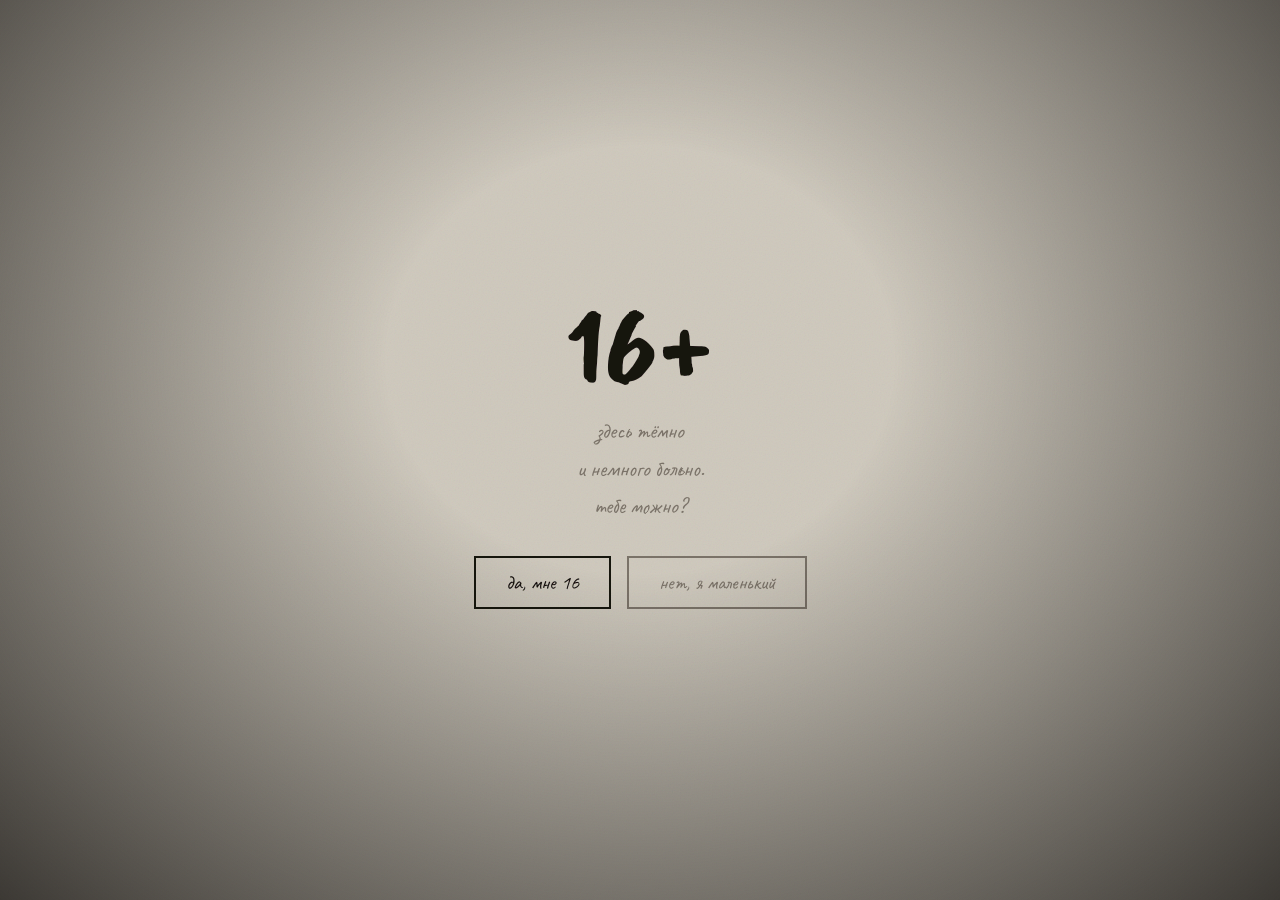
==== index.html @ 6aa13c8c "Redesign lyrics/karaoke: Apple Music layout, side panel, cycling button - Lyrics panel now sits BESI" ====
<!DOCTYPE html>
<html lang="ru">
<head>
<meta charset="UTF-8">
<meta name="viewport" content="width=device-width, initial-scale=1.0">
<title>Cupsize — заставь меня плакать</title>
<link rel="preconnect" href="https://fonts.googleapis.com">
<link href="https://fonts.googleapis.com/css2?family=Caveat:wght@400;500;700&family=Caveat+Brush&display=swap" rel="stylesheet">
<link rel="stylesheet" href="style.css?v=11">
<script src="https://cdnjs.cloudflare.com/ajax/libs/howler/2.2.4/howler.min.js"></script>
</head>
<body>

<!-- SVG pencil filter -->
<svg style="position:absolute;width:0;height:0;overflow:hidden">
  <defs>
    <filter id="pencil" x="-5%" y="-5%" width="110%" height="110%">
      <feTurbulence type="fractalNoise" baseFrequency="0.035 0.025" numOctaves="2" seed="3" result="n">
        <animate attributeName="seed"
          values="3;7;2;9;4;8;1;6;5;3"
          dur="1.2s" repeatCount="indefinite" calcMode="discrete"/>
        <animate attributeName="baseFrequency"
          values="0.035 0.025;0.038 0.028;0.032 0.022;0.037 0.026;0.034 0.024;0.036 0.027;0.033 0.023;0.039 0.025;0.035 0.025"
          dur="0.8s" repeatCount="indefinite" calcMode="discrete"/>
      </feTurbulence>
      <feDisplacementMap in="SourceGraphic" in2="n" scale="2" xChannelSelector="R" yChannelSelector="G">
        <animate attributeName="scale"
          values="2;3;1.5;2.8;1.8;3.2;2;1.6;2.5;2"
          dur="0.9s" repeatCount="indefinite" calcMode="discrete"/>
      </feDisplacementMap>
    </filter>
  </defs>
</svg>

<!-- ═══════════════════════════════
     СТРАНИЦА 0 — age gate
═══════════════════════════════ -->
<section id="pg0" class="page active">
  <div class="age-box">
    <div class="age-num" style="filter:url(#pencil)">16+</div>
    <p class="age-text">здесь тёмно<br>и немного больно.<br>тебе можно?</p>
    <div class="age-btns">
      <button class="age-btn" id="btnYes">да, мне 16</button>
      <button class="age-btn age-btn--no" id="btnNo">нет, я маленький</button>
    </div>
  </div>
</section>

<!-- ═══════════════════════════════
     СТРАНИЦА 1 — мальчик
═══════════════════════════════ -->
<section id="pg1" class="page">

  <div class="boy-wrap" id="boyWrap">
    <img src="images/cover.png" class="boy-img" id="boyImg" alt="">

    <!-- Слёзы поверх изображения -->
    <div class="tear-layer">
      <div class="tear-drop td-l">
        <div class="drop d1"></div>
        <div class="drop d2"></div>
      </div>
      <div class="tear-drop td-r">
        <div class="drop d1"></div>
        <div class="drop d2"></div>
      </div>
    </div>

    <!-- Зрачки — canvas overlay -->
    <canvas class="eye-canvas" id="eyeCanvas"></canvas>
  </div>

  <div class="title-line">
    <span class="hero-title" id="heroTitle">Cupsize</span>
    <span class="hero-dash">—</span>
    <span class="hero-sub">заставь меня плакать</span>
  </div>

  <p class="click-hint">нажми на мальчика ↑</p>

  <p class="cry-count" id="cryCount"></p>
</section>

<!-- ═══════════════════════════════
     СТРАНИЦА 2 — треклист
═══════════════════════════════ -->
<section id="pg2" class="page">

  <button class="back-btn" id="backBtn">← назад</button>

  <!-- Треклист с кликабельными зонами -->
  <div class="tl-wrap" id="tlWrap">
    <img src="images/tracklist.png" class="tl-img" id="tlImg" alt="Треклист">
    <!-- Зоны генерируются JS -->
  </div>

  <!-- Яндекс Музыка -->
  <div class="ya-section">
    <a class="ya-link-btn" id="yaPlayer"
       href="https://music.yandex.ru/album/42285953"
       target="_blank" rel="noopener">
      <span class="ya-link-icon">♫</span>
      <span>Открыть в Яндекс.Музыке</span>
    </a>
  </div>

</section>

<!-- ═══════════════════════════════
     ПЛЕЕР-ОВЕРЛЕЙ
═══════════════════════════════ -->
<div id="playerOverlay" class="player-overlay">
  <div class="player-inner">
    <!-- Навигация -->
    <div class="p-top-bar">
      <button class="p-nav-btn" id="pPrev" title="предыдущий">←</button>
      <div class="p-center-btns">
        <button class="p-play-btn" id="pPlay" title="пауза / воспроизведение">▶</button>
        <button class="p-loop-btn" id="pLoop" title="повтор трека">↺</button>
        <button class="p-close" id="pClose">✕</button>
      </div>
      <button class="p-nav-btn" id="pNext" title="следующий">→</button>
    </div>
    <!-- Громкость -->
    <div class="p-vol-row">
      <span class="p-vol-icon">♪</span>
      <input type="range" class="p-vol-slider" id="pVolSlider" min="0" max="1" step="0.01" value="0.85">
    </div>
    <!-- Переключатель вида -->
    <div class="p-view-toggle visible" id="pViewToggle">
      <button class="p-view-btn active" id="btnAnim">≈ аним</button>
      <button class="p-view-btn" id="btnVideo">▶ клип</button>
      <button class="p-view-btn" id="btnLyrics">✎ текст</button>
    </div>
    <!-- Строка: анимация + текст рядом -->
    <div class="p-stage-row" id="pStageRow">
      <div class="p-stage" id="pStage">
        <canvas id="animCanvas"></canvas>
        <div class="yt-wrap" id="ytWrap"></div>
      </div>
      <div class="lyrics-panel" id="lyricsPanel"></div>
    </div>
    <!-- Прогресс -->
    <div class="p-progress-row">
      <span class="p-time" id="pTimeCur">0:00</span>
      <div class="p-progress" id="pProgress">
        <div class="p-fill" id="pFill"></div>
      </div>
      <span class="p-time" id="pTimeTot">0:00</span>
    </div>
    <!-- Информация -->
    <div class="p-info">
      <span class="p-num" id="pNum">#01</span>
      <span class="p-counter" id="pCounter">1 / 26</span>
      <span class="p-title" id="pTitle">трек</span>
    </div>
    <!-- Настроение + ссылка на YouTube -->
    <div class="p-meta-row">
      <span class="p-mood" id="pMood"></span>
      <a class="p-yt-link" id="pYtLink" href="#" target="_blank" rel="noopener" style="display:none">смотреть на YouTube ↗</a>
    </div>
  </div>
</div>

<!-- ═══════════════════════════════
     ГЛОБАЛЬНЫЕ ОВЕРЛЕИ
═══════════════════════════════ -->

<!-- Девочка с шариком -->
<div class="balloon-wrap" id="balloonWrap">
  <img src="images/balloon.png" class="balloon-img" id="balloonImg" alt="">
</div>

<!-- Konami: розовый режим -->
<div id="pinkVeil" class="pink-veil"></div>
<div id="konamiMsg" class="konami-msg">
  «никто не знает, где ты окажешься.<br>
  и это, может быть, единственное,<br>
  что делает путь по-настоящему твоим.»
</div>

<!-- Пасхалка: тройной клик = вечеринка -->
<div id="partyPop" class="party-pop">
  <img src="images/party.png" alt="">
</div>

<!-- Глитч при конце трека 25 -->
<style>
@keyframes glitch-shift {
  0%,100%  { clip-path: inset(40% 0 61% 0); transform: translate(-4px,0); }
  25%      { clip-path: inset(2% 0 80% 0);  transform: translate(4px,0); }
  50%      { clip-path: inset(70% 0 5% 0);  transform: translate(-3px,0); }
  75%      { clip-path: inset(20% 0 55% 0); transform: translate(3px,0); }
}
body.glitch::before, body.glitch::after {
  content: ''; position: fixed; inset: 0; z-index: 500; pointer-events: none;
  background: var(--red);
  animation: glitch-shift 0.18s steps(1) infinite;
}
body.glitch::after { background: #4af; animation-delay: -0.07s; mix-blend-mode: screen; }
</style>

<script src="lyrics.js?v=2"></script>
<script src="karaoke.js?v=1"></script>
<script src="main.js?v=11"></script>
</body>
</html>
---- style.css ----
/* ═══════════════════════════════
   BASE
═══════════════════════════════ */
*, *::before, *::after { box-sizing: border-box; margin: 0; padding: 0; }

:root {
  --bg:   #cec8bc;
  --bg2:  #bdb5a6;
  --ink:  #16120e;
  --dim:  #7a7268;
  --red:  #b8220e;
  --pink: #e8a8b8;
  --font: 'Caveat', cursive;
  --font2:'Caveat Brush', cursive;
}

html, body { height: 100%; overflow: hidden; }

body {
  background: var(--bg);
  color: var(--ink);
  font-family: var(--font);
  overflow: hidden;
  /* Зернистость бумаги */
  background-image:
    url("data:image/svg+xml,%3Csvg xmlns='http://www.w3.org/2000/svg' width='200' height='200'%3E%3Cfilter id='g'%3E%3CfeTurbulence type='fractalNoise' baseFrequency='0.72' numOctaves='4' stitchTiles='stitch'/%3E%3C/filter%3E%3Crect width='200' height='200' filter='url(%23g)' opacity='0.09'/%3E%3C/svg%3E");
}

/* Тёмная виньетка по краям — атмосфера TWoM */
body::before {
  content: '';
  position: fixed; inset: 0;
  background: radial-gradient(ellipse at 50% 40%,
    transparent 28%,
    rgba(6,4,2,0.38) 65%,
    rgba(4,2,0,0.72) 100%);
  pointer-events: none;
  z-index: 9998;
}

/* Эффект держащей карандаш руки */
@keyframes shake {
  from { transform: translate(-1px,  1px); }
  to   { transform: translate( 1px, -1px); }
}

@keyframes pencil-jitter {
  0%        { transform: translate(0,      0)       rotate(0deg);    }
  14%       { transform: translate(0.5px, -0.4px)   rotate(0.2deg);  }
  28%       { transform: translate(-0.4px, 0.5px)   rotate(-0.15deg);}
  42%       { transform: translate(0.3px,  0.4px)   rotate(0.1deg);  }
  57%       { transform: translate(-0.5px,-0.3px)   rotate(-0.2deg); }
  71%       { transform: translate(0.4px, -0.5px)   rotate(0.15deg); }
  85%       { transform: translate(-0.3px, 0.3px)   rotate(-0.1deg); }
  100%      { transform: translate(0,      0)       rotate(0deg);    }
}

/* Бумажные линии убраны */

/* ═══════════════════════════════
   PAGES — fixed fullscreen panels
═══════════════════════════════ */
.page {
  position: fixed;
  inset: 0;
  overflow-y: auto;
  display: flex;
  flex-direction: column;
  align-items: center;
  justify-content: flex-start;
  padding: 60px 20px 60px;
  gap: 22px;
  opacity: 0;
  pointer-events: none;
  transition: opacity 0.85s ease;
  z-index: 2;
}
.page.active { opacity: 1; pointer-events: all; }

/* Age gate и landing — центрируем вертикально */
#pg0, #pg1 { justify-content: center; }

/* ═══════════════════════════════
   PAGE 1 — мальчик
═══════════════════════════════ */

.boy-wrap {
  position: relative;
  width: min(360px, 78vw);
  cursor: pointer;
  transition: transform 0.3s ease;
  filter: url(#pencil);
  animation: shake 0.15s infinite alternate;
}
.boy-wrap:hover { transform: scale(1.015) rotate(-0.5deg); }
.boy-wrap:active { transform: scale(0.97); }

.boy-img {
  width: 100%;
  display: block;
  transition: transform 0.12s ease;
}

/* Слёзы */
.tear-layer {
  position: absolute;
  bottom: 24%;
  left: 0; right: 0;
  display: flex;
  justify-content: space-around;
  padding: 0 30%;
  pointer-events: none;
}
.tear-layer.small { bottom: 19%; padding: 0 34%; }

.tear-drop {
  display: flex;
  flex-direction: column;
  align-items: center;
  gap: 3px;
}

.td-r .drop { animation-delay: 0.8s; }
.td-r .d2   { animation-delay: 1.3s; }

.drop {
  width: 10px; height: 16px;
  border: 2px solid var(--ink);
  border-radius: 50% 50% 60% 60%;
  background: rgba(100,160,230,0.08);
  animation: drip 2.6s ease-in infinite;
  filter: url(#pencil);
}
.drop.d2 { width: 8px; height: 13px; animation-delay: 1.1s; animation-duration: 3.1s; }

@keyframes drip {
  0%       { transform: translateY(0); opacity: 0; }
  8%       { opacity: 1; }
  65%      { transform: translateY(20px); opacity: 0.8; }
  66%, 99% { opacity: 0; transform: translateY(20px); }
  100%     { transform: translateY(0); opacity: 0; }
}

/* Зрачки убраны */
.eye-canvas { display: none; }

/* Заголовок */
.title-line {
  display: flex;
  align-items: baseline;
  gap: 10px;
  font-size: clamp(24px, 5vw, 42px);
  filter: url(#pencil);
}
.hero-title  { font-family: var(--font2); font-size: 1.1em; }
.hero-dash   { color: var(--dim); }
.hero-sub    { color: var(--dim); font-size: 0.82em; }

.click-hint {
  font-size: 14px;
  color: var(--dim);
  animation: pulse 2.8s ease-in-out infinite;
  filter: url(#pencil);
}

@keyframes pulse {
  0%, 100% { opacity: 0.3; transform: translateY(0); }
  50%       { opacity: 0.9; transform: translateY(-3px); }
}

.cry-count {
  position: fixed;
  bottom: 18px; right: 20px;
  font-size: 12px; color: var(--dim);
  opacity: 0.4; pointer-events: none;
  font-family: var(--font);
  z-index: 10;
}

/* ═══════════════════════════════
   PAGE 0 — age gate
═══════════════════════════════ */
.age-box { text-align: center; }
.age-num {
  font-family: var(--font2);
  font-size: clamp(64px, 20vw, 110px);
  color: var(--ink); line-height: 1;
}
.age-text {
  font-size: clamp(16px, 3vw, 22px);
  color: var(--dim); line-height: 1.7;
  margin: 12px 0 30px;
  filter: url(#pencil);
}
.age-btns { display: flex; gap: 16px; justify-content: center; flex-wrap: wrap; }
.age-btn {
  font-family: var(--font); font-size: clamp(16px, 3vw, 20px);
  padding: 12px 30px;
  background: none;
  border: 2px solid var(--ink);
  color: var(--ink);
  cursor: pointer;
  transition: background 0.2s, color 0.2s;
  filter: url(#pencil);
}
.age-btn:hover { background: var(--ink); color: var(--bg); }
.age-btn--no { color: var(--dim); border-color: var(--dim); }
.age-btn--no:hover { background: var(--dim); color: var(--bg); }

/* ═══════════════════════════════
   PAGE 2 — треклист
═══════════════════════════════ */
#pg2 {
  padding-top: 52px;
  padding-bottom: 24px;
  gap: 10px;
}

.back-btn {
  position: fixed; top: 16px; left: 16px;
  background: none; border: none;
  font-family: var(--font); font-size: 17px;
  color: var(--ink); cursor: pointer; opacity: 0.5;
  z-index: 90; transition: opacity 0.2s;
  filter: url(#pencil);
}
.back-btn:hover { opacity: 1; }

/* Треклист — враппер */
.tl-wrap {
  position: relative;
  display: inline-block;
  max-width: min(820px, 96vw);
  animation: shake 0.15s infinite alternate;
}
.tl-img {
  display: block;
  max-height: calc(100vh - 140px);
  width: auto;
  max-width: 100%;
  filter: contrast(1.06) url(#pencil);
}

/* Зоны треклиста */
.track-zone {
  position: absolute;
  cursor: pointer;
  border: 1.5px solid transparent;
  transition: background 0.18s, border-color 0.18s;
}
.track-zone:hover {
  background: rgba(190, 165, 120, 0.3);
  border-color: rgba(110, 82, 42, 0.38);
  filter: url(#pencil);
}
.track-zone.playing {
  background: rgba(168, 132, 78, 0.38);
  border-color: rgba(108, 80, 30, 0.52);
  animation: zone-beat 1.4s ease-in-out infinite, shake 0.15s infinite alternate;
}
@keyframes zone-beat {
  0%,100% { background: rgba(168,132,78,0.38); }
  50%      { background: rgba(195,152,88,0.50); }
}
.zone-label {
  position: absolute;
  bottom: 4px; left: 4px;
  font-family: var(--font);
  font-size: 11px;
  color: var(--ink);
  opacity: 0.5;
  pointer-events: none;
  line-height: 1;
}

/* Блок перехода к Яндекс.Музыке */
.ya-section {
  width: min(820px, 96vw);
  display: flex;
  align-items: stretch;
}
.ya-link-btn {
  flex: 1;
  display: flex;
  align-items: center;
  justify-content: center;
  gap: 12px;
  padding: 14px 24px;
  border: 2px solid var(--ink);
  text-decoration: none;
  color: var(--ink);
  font-family: var(--font2);
  font-size: clamp(16px, 2.8vw, 24px);
  background: var(--bg);
  filter: url(#pencil);
  transition: background 0.22s ease, color 0.22s ease;
  cursor: pointer;
}
.ya-link-btn:hover {
  background: var(--ink);
  color: var(--bg);
}
.ya-link-icon { font-size: 1.3em; }

/* ═══════════════════════════════
   ПЛЕЕР ОВЕРЛЕЙ
═══════════════════════════════ */
.player-overlay {
  position: fixed; inset: 0;
  background: rgba(250,248,244,0.96);
  z-index: 100;
  display: none;
  align-items: center;
  justify-content: center;
  backdrop-filter: blur(3px);
}
.player-overlay.open {
  display: flex;
  animation: overlay-in 0.3s ease;
}
@keyframes overlay-in {
  from { opacity: 0; }
  to   { opacity: 1; }
}

.player-inner {
  width: min(500px, 94vw);
  position: relative;
  display: flex; flex-direction: column; gap: 12px;
  padding: 8px;
}

/* Карандашный шейк — эффект держащей руки */
.title-line,
.age-num,
.age-text,
.age-btn,
.back-btn,
.ya-label,
.ya-link-btn,
.p-nav-btn,
.p-close,
.konami-msg,
.popup-msg,
.party-pop img {
  animation: shake 0.15s infinite alternate;
}
.click-hint { animation: pulse 2.8s ease-in-out infinite, shake 0.15s infinite alternate; }

/* Угловые метки */
.player-inner::before, .player-inner::after {
  content: '';
  position: absolute;
  width: 18px; height: 18px;
  border-color: var(--red);
  border-style: solid;
  pointer-events: none;
  filter: url(#pencil);
}
.player-inner::before { top: -2px; left: -2px; border-width: 2px 0 0 2px; }
.player-inner::after  { bottom: -2px; right: -2px; border-width: 0 2px 2px 0; }

/* Верхняя панель */
.p-top-bar {
  display: flex;
  justify-content: space-between;
  align-items: center;
  margin-bottom: 2px;
}
.p-center-btns {
  display: flex;
  align-items: center;
  gap: 10px;
}
.p-nav-btn {
  background: none; border: none;
  font-family: var(--font); font-size: 24px;
  color: var(--ink); cursor: pointer;
  opacity: 0.4; transition: opacity 0.2s;
  padding: 4px 8px;
  filter: url(#pencil);
  line-height: 1;
}
.p-nav-btn:hover { opacity: 1; }

.p-play-btn {
  background: none; border: 2px solid var(--ink);
  border-radius: 50%;
  width: 36px; height: 36px;
  font-size: 15px;
  color: var(--ink); cursor: pointer;
  display: flex; align-items: center; justify-content: center;
  transition: background 0.2s, color 0.2s;
  filter: url(#pencil);
  line-height: 1;
  padding: 0;
}
.p-play-btn:hover { background: var(--ink); color: var(--bg); }

/* Кнопка повтора */
.p-loop-btn {
  background: none; border: none;
  font-size: 20px;
  color: var(--dim); cursor: pointer;
  opacity: 0.35; transition: opacity 0.2s, color 0.2s;
  padding: 2px 4px;
  filter: url(#pencil);
  line-height: 1;
}
.p-loop-btn.on  { opacity: 0.9; color: var(--ink); }
.p-loop-btn:hover { opacity: 0.7; }

/* Строка громкости */
.p-vol-row {
  display: flex;
  align-items: center;
  gap: 8px;
  margin-top: -2px;
}
.p-vol-icon {
  font-size: 14px; color: var(--dim); opacity: 0.6; flex-shrink: 0;
}
.p-vol-slider {
  flex: 1;
  -webkit-appearance: none;
  height: 3px;
  background: rgba(26,22,18,0.15);
  border-radius: 2px;
  outline: none;
  cursor: pointer;
}
.p-vol-slider::-webkit-slider-thumb {
  -webkit-appearance: none;
  width: 12px; height: 12px;
  border-radius: 50%;
  background: var(--ink);
  cursor: pointer;
}
.p-vol-slider::-moz-range-thumb {
  width: 12px; height: 12px;
  border-radius: 50%;
  background: var(--ink);
  border: none;
  cursor: pointer;
}

/* Переключатель анимация / клип */
.p-view-toggle {
  display: none;
  border: 1.5px solid rgba(26,22,18,0.25);
  border-radius: 3px;
  overflow: hidden;
  filter: url(#pencil);
}
.p-view-toggle.visible { display: flex; }
.p-view-btn {
  flex: 1;
  background: none;
  border: none;
  padding: 5px 0;
  font-family: var(--font);
  font-size: 14px;
  color: var(--dim);
  cursor: pointer;
  transition: background 0.15s, color 0.15s;
  letter-spacing: 0.02em;
}
.p-view-btn.active {
  background: var(--ink);
  color: var(--bg);
}
.p-view-btn:not(.active):hover {
  background: rgba(26,22,18,0.07);
  color: var(--ink);
}

.p-close {
  background: var(--bg); border: 2px solid var(--ink);
  width: 32px; height: 32px; border-radius: 50%;
  font-family: var(--font); font-size: 16px;
  cursor: pointer; display: flex; align-items: center; justify-content: center;
  transition: all 0.2s; filter: url(#pencil);
}
.p-close:hover { background: var(--ink); color: var(--bg); }

/* Прогресс */
.p-progress-row {
  display: flex; align-items: center; gap: 10px;
}
.p-time {
  font-size: 12px; color: var(--dim); font-family: var(--font);
  white-space: nowrap; min-width: 34px;
}
.p-progress {
  flex: 1; height: 3px;
  background: rgba(26,22,18,0.12);
  cursor: pointer; position: relative;
}
.p-fill {
  height: 100%; background: var(--red);
  width: 0%;
  transition: width 0.2s linear;
  pointer-events: none;
}

/* ── Строка: анимация + текст рядом ─────────────────────────────────────── */
.p-stage-row {
  display: flex;
  gap: 10px;
  align-items: flex-start;
  transition: gap 0.3s;
}

/* Анимация */
.p-stage {
  flex-shrink: 0;
  width: 100%;
  aspect-ratio: 1;
  background: var(--bg2);
  border: 2px solid var(--ink);
  position: relative; overflow: hidden;
  filter: url(#pencil);
  transition: width 0.3s ease;
}
/* Когда текст открыт — уменьшаем анимацию */
.player-inner.has-lyrics .p-stage { width: 46%; }

#animCanvas { position: absolute; inset: 0; width: 100%; height: 100%; }

/* YouTube iframe */
.yt-wrap { position: absolute; inset: 0; display: none; background: #000; }
.yt-wrap.active { display: block; }
.yt-wrap iframe { width: 100%; height: 100%; border: none; }

/* ── Панель текста (сбоку) ───────────────────────────────────────────────── */
.lyrics-panel {
  display: none;
  flex: 1;
  overflow-y: auto;
  overflow-x: hidden;
  padding: 4px 6px 8px 10px;
  font-family: var(--font);
  font-size: 15px;
  line-height: 1.65;
  color: var(--ink);
  background: transparent;
  scrollbar-width: thin;
  scrollbar-color: rgba(26,22,18,0.18) transparent;
  /* высота = высота .p-stage (задаётся JS) */
}
.lyrics-panel.active { display: block; }

/* Статичный текст */
.lyrics-panel .lyr-line { margin: 0; padding: 1px 0; }
.lyrics-panel .lyr-gap  { display: block; height: 8px; }
.lyrics-panel .no-lyrics {
  opacity: 0.4; font-style: italic;
  text-align: center; padding-top: 30%;
}

/* ── Каraоке строки (Apple Music стиль) ─────────────────────────────────── */
.kline {
  display: block;
  font-family: var(--font);
  padding: 5px 4px;
  border-radius: 4px;
  cursor: pointer;
  line-height: 1.45;
  transition: font-size 0.25s ease, opacity 0.25s ease, color 0.25s ease;
  word-break: break-word;
}
.kline:hover { background: rgba(26,22,18,0.06); }
.kline-past   { font-size: 14px; opacity: 0.3;  color: var(--ink); }
.kline-cur    { font-size: 20px; opacity: 1;    color: var(--ink); font-weight: 700; }
.kline-future { font-size: 14px; opacity: 0.55; color: var(--ink); }

/* Мобильный: текст под анимацией */
@media (max-width: 500px) {
  .p-stage-row { flex-direction: column; }
  .player-inner.has-lyrics .p-stage { width: 100%; }
  .lyrics-panel { max-height: 180px; }
}

.p-info {
  display: flex; justify-content: space-between; align-items: baseline;
}
.p-num {
  font-family: var(--font2); font-size: 22px; color: var(--red);
}
.p-counter {
  font-family: var(--font); font-size: 13px; color: var(--dim);
  opacity: 0.6; letter-spacing: 0.05em;
}
.p-title {
  font-family: var(--font2); font-size: clamp(18px, 4vw, 28px);
}

/* Строка мета: настроение + ссылка YouTube */
.p-meta-row {
  display: flex;
  align-items: center;
  justify-content: space-between;
  min-height: 20px;
}
.p-mood {
  font-family: var(--font);
  font-size: 11px;
  color: var(--dim);
  opacity: 0.5;
  text-transform: lowercase;
  letter-spacing: 0.04em;
  padding: 2px 10px;
  border: 1px solid rgba(26,22,18,0.22);
  border-radius: 20px;
}
.p-mood:empty { display: none; }
.p-yt-link {
  font-family: var(--font);
  font-size: 12px;
  color: var(--dim);
  opacity: 0.55;
  text-decoration: none;
  transition: opacity 0.2s;
  letter-spacing: 0.02em;
}
.p-yt-link:hover { opacity: 1; color: var(--red); }

/* ═══════════════════════════════
   ДЕВОЧКА С ШАРИКОМ
═══════════════════════════════ */
/* Девочка с шариком убрана */
.balloon-wrap { display: none; }

/* ═══════════════════════════════
   ПАСХАЛКИ
═══════════════════════════════ */
.pink-veil {
  position: fixed; inset: 0;
  background: var(--pink);
  mix-blend-mode: multiply;
  opacity: 0; pointer-events: none;
  z-index: 80; transition: opacity 1.5s ease;
}
.pink-veil.on { opacity: 0.48; }

.konami-msg {
  position: fixed; bottom: 50px; left: 50%;
  transform: translateX(-50%);
  font-size: clamp(14px, 2.2vw, 20px);
  text-align: center; line-height: 1.9;
  color: #7a1e3c; font-family: var(--font);
  opacity: 0; pointer-events: none;
  z-index: 85; max-width: min(380px, 88vw);
  filter: url(#pencil); transition: opacity 1.3s ease;
}
.konami-msg.on { opacity: 1; }

.party-pop {
  position: fixed; inset: 0;
  display: flex; align-items: center; justify-content: center;
  background: rgba(250,248,244,0.9);
  z-index: 200; opacity: 0; pointer-events: none;
  transition: opacity 0.55s ease; cursor: pointer;
}
.party-pop.on { opacity: 1; pointer-events: all; }
.party-pop img { max-width: 88vw; max-height: 88vh; filter: url(#pencil); }

/* Всплывающее сообщение */
.popup-msg {
  position: fixed; top: 50%; left: 50%;
  transform: translate(-50%,-50%);
  font-family: var(--font); font-size: clamp(20px,4vw,32px);
  color: var(--ink); background: var(--bg);
  border: 2px solid var(--ink);
  padding: 18px 36px; z-index: 999;
  text-align: center; line-height: 1.5;
  filter: url(#pencil); animation: pulse 2s ease-in-out infinite;
}

/* ═══════════════════════════════
   SCROLLBAR
═══════════════════════════════ */
::-webkit-scrollbar { width: 3px; }
::-webkit-scrollbar-track { background: var(--bg); }
::-webkit-scrollbar-thumb { background: var(--dim); border-radius: 2px; }

/* ═══════════════════════════════
   MOBILE
═══════════════════════════════ */
@media (max-width: 520px) {
  .title-line { flex-direction: column; align-items: center; gap: 2px; }
  .p-view-btn { font-size: 12px; padding: 4px 0; }
}
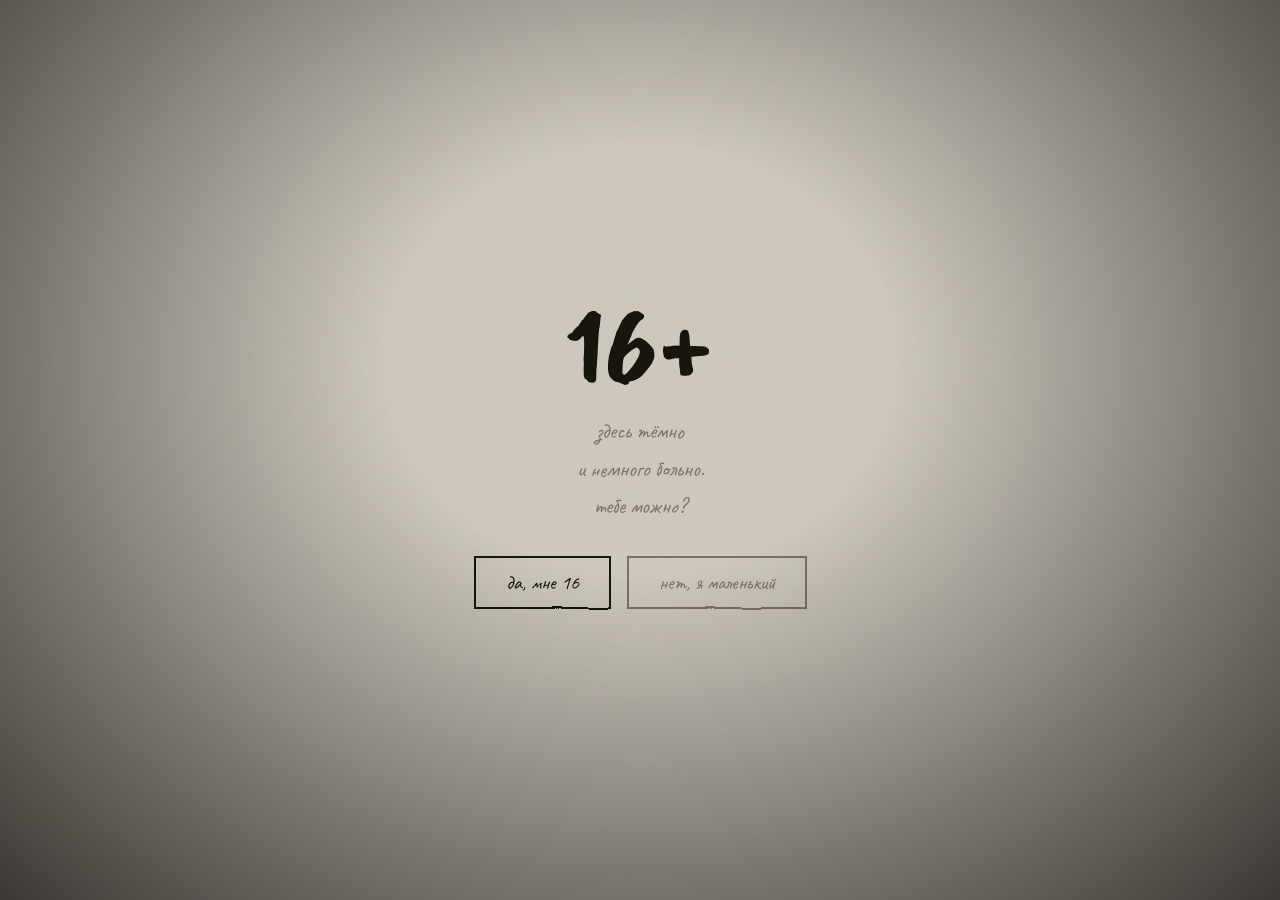
==== commit f0e4ad8c: "Add 6 missing karaoke tracks, larger panels, smoother transitions - karaoke.js v2: add tracks 3,12,1" ====
--- a/index.html
+++ b/index.html
@@ -6,7 +6,7 @@
 <title>Cupsize — заставь меня плакать</title>
 <link rel="preconnect" href="https://fonts.googleapis.com">
 <link href="https://fonts.googleapis.com/css2?family=Caveat:wght@400;500;700&family=Caveat+Brush&display=swap" rel="stylesheet">
-<link rel="stylesheet" href="style.css?v=11">
+<link rel="stylesheet" href="style.css?v=13">
 <script src="https://cdnjs.cloudflare.com/ajax/libs/howler/2.2.4/howler.min.js"></script>
 </head>
 <body>
@@ -110,55 +110,53 @@
      ПЛЕЕР-ОВЕРЛЕЙ
 ═══════════════════════════════ -->
 <div id="playerOverlay" class="player-overlay">
-  <div class="player-inner">
-    <!-- Навигация -->
-    <div class="p-top-bar">
-      <button class="p-nav-btn" id="pPrev" title="предыдущий">←</button>
-      <div class="p-center-btns">
-        <button class="p-play-btn" id="pPlay" title="пауза / воспроизведение">▶</button>
-        <button class="p-loop-btn" id="pLoop" title="повтор трека">↺</button>
-        <button class="p-close" id="pClose">✕</button>
-      </div>
-      <button class="p-nav-btn" id="pNext" title="следующий">→</button>
-    </div>
-    <!-- Громкость -->
-    <div class="p-vol-row">
-      <span class="p-vol-icon">♪</span>
-      <input type="range" class="p-vol-slider" id="pVolSlider" min="0" max="1" step="0.01" value="0.85">
-    </div>
-    <!-- Переключатель вида -->
-    <div class="p-view-toggle visible" id="pViewToggle">
-      <button class="p-view-btn active" id="btnAnim">≈ аним</button>
-      <button class="p-view-btn" id="btnVideo">▶ клип</button>
-      <button class="p-view-btn" id="btnLyrics">✎ текст</button>
-    </div>
-    <!-- Строка: анимация + текст рядом -->
-    <div class="p-stage-row" id="pStageRow">
+  <div class="player-inner" id="playerInner">
+
+    <!-- Левая колонка: все контролы + анимация -->
+    <div class="p-left-col">
+      <div class="p-top-bar">
+        <button class="p-nav-btn" id="pPrev" title="предыдущий">←</button>
+        <div class="p-center-btns">
+          <button class="p-play-btn" id="pPlay" title="пауза / воспроизведение">▶</button>
+          <button class="p-loop-btn" id="pLoop" title="повтор трека">↺</button>
+          <button class="p-close" id="pClose">✕</button>
+        </div>
+        <button class="p-nav-btn" id="pNext" title="следующий">→</button>
+      </div>
+      <div class="p-vol-row">
+        <span class="p-vol-icon">♪</span>
+        <input type="range" class="p-vol-slider" id="pVolSlider" min="0" max="1" step="0.01" value="0.85">
+      </div>
+      <div class="p-view-toggle visible" id="pViewToggle">
+        <button class="p-view-btn active" id="btnAnim">≈ аним</button>
+        <button class="p-view-btn" id="btnVideo">▶ клип</button>
+        <button class="p-view-btn" id="btnLyrics">✎ текст</button>
+      </div>
       <div class="p-stage" id="pStage">
         <canvas id="animCanvas"></canvas>
         <div class="yt-wrap" id="ytWrap"></div>
       </div>
-      <div class="lyrics-panel" id="lyricsPanel"></div>
+      <div class="p-progress-row">
+        <span class="p-time" id="pTimeCur">0:00</span>
+        <div class="p-progress" id="pProgress">
+          <div class="p-fill" id="pFill"></div>
+        </div>
+        <span class="p-time" id="pTimeTot">0:00</span>
+      </div>
+      <div class="p-info">
+        <span class="p-num" id="pNum">#01</span>
+        <span class="p-counter" id="pCounter">1 / 26</span>
+        <span class="p-title" id="pTitle">трек</span>
+      </div>
+      <div class="p-meta-row">
+        <span class="p-mood" id="pMood"></span>
+        <a class="p-yt-link" id="pYtLink" href="#" target="_blank" rel="noopener" style="display:none">смотреть на YouTube ↗</a>
+      </div>
     </div>
-    <!-- Прогресс -->
-    <div class="p-progress-row">
-      <span class="p-time" id="pTimeCur">0:00</span>
-      <div class="p-progress" id="pProgress">
-        <div class="p-fill" id="pFill"></div>
-      </div>
-      <span class="p-time" id="pTimeTot">0:00</span>
-    </div>
-    <!-- Информация -->
-    <div class="p-info">
-      <span class="p-num" id="pNum">#01</span>
-      <span class="p-counter" id="pCounter">1 / 26</span>
-      <span class="p-title" id="pTitle">трек</span>
-    </div>
-    <!-- Настроение + ссылка на YouTube -->
-    <div class="p-meta-row">
-      <span class="p-mood" id="pMood"></span>
-      <a class="p-yt-link" id="pYtLink" href="#" target="_blank" rel="noopener" style="display:none">смотреть на YouTube ↗</a>
-    </div>
+
+    <!-- Правая колонка: текст / каraоке -->
+    <div class="lyrics-panel" id="lyricsPanel"></div>
+
   </div>
 </div>
 
@@ -201,7 +199,7 @@
 </style>
 
 <script src="lyrics.js?v=2"></script>
-<script src="karaoke.js?v=1"></script>
-<script src="main.js?v=11"></script>
+<script src="karaoke.js?v=2"></script>
+<script src="main.js?v=13"></script>
 </body>
 </html>
--- a/style.css
+++ b/style.css
@@ -326,8 +326,29 @@
 .player-inner {
   width: min(500px, 94vw);
   position: relative;
-  display: flex; flex-direction: column; gap: 12px;
+  display: flex; flex-direction: column; gap: 0;
   padding: 8px;
+  transition: width 0.35s ease;
+}
+
+/* Режим с текстом — раскладка в строку */
+.player-inner.has-lyrics {
+  width: min(1080px, 96vw);
+  flex-direction: row;
+  align-items: stretch;
+  gap: 14px;
+}
+
+/* Левая колонка: контролы + анимация */
+.p-left-col {
+  display: flex;
+  flex-direction: column;
+  gap: 12px;
+  flex-shrink: 0;
+  width: 100%;
+}
+.player-inner.has-lyrics .p-left-col {
+  width: min(480px, 44vw);
 }
 
 /* Карандашный шейк — эффект держащей руки */
@@ -503,14 +524,6 @@
   pointer-events: none;
 }
 
-/* ── Строка: анимация + текст рядом ─────────────────────────────────────── */
-.p-stage-row {
-  display: flex;
-  gap: 10px;
-  align-items: flex-start;
-  transition: gap 0.3s;
-}
-
 /* Анимация */
 .p-stage {
   flex-shrink: 0;
@@ -520,10 +533,7 @@
   border: 2px solid var(--ink);
   position: relative; overflow: hidden;
   filter: url(#pencil);
-  transition: width 0.3s ease;
-}
-/* Когда текст открыт — уменьшаем анимацию */
-.player-inner.has-lyrics .p-stage { width: 46%; }
+}
 
 #animCanvas { position: absolute; inset: 0; width: 100%; height: 100%; }
 
@@ -532,23 +542,26 @@
 .yt-wrap.active { display: block; }
 .yt-wrap iframe { width: 100%; height: 100%; border: none; }
 
-/* ── Панель текста (сбоку) ───────────────────────────────────────────────── */
+/* ── Панель текста (правая колонка) ─────────────────────────────────────── */
 .lyrics-panel {
   display: none;
   flex: 1;
+  flex-direction: column;
   overflow-y: auto;
   overflow-x: hidden;
-  padding: 4px 6px 8px 10px;
+  padding: 10px 10px 16px 16px;
   font-family: var(--font);
-  font-size: 15px;
+  font-size: 16px;
   line-height: 1.65;
   color: var(--ink);
   background: transparent;
   scrollbar-width: thin;
   scrollbar-color: rgba(26,22,18,0.18) transparent;
-  /* высота = высота .p-stage (задаётся JS) */
-}
-.lyrics-panel.active { display: block; }
+  align-self: stretch;
+  border-left: 1.5px solid rgba(26,22,18,0.15);
+  transition: opacity 0.18s ease;
+}
+.lyrics-panel.active { display: flex; }
 
 /* Статичный текст */
 .lyrics-panel .lyr-line { margin: 0; padding: 1px 0; }
@@ -570,15 +583,18 @@
   word-break: break-word;
 }
 .kline:hover { background: rgba(26,22,18,0.06); }
-.kline-past   { font-size: 14px; opacity: 0.3;  color: var(--ink); }
+.kline-past   { font-size: 15px; opacity: 0.25; color: var(--ink); }
 .kline-cur    { font-size: 20px; opacity: 1;    color: var(--ink); font-weight: 700; }
-.kline-future { font-size: 14px; opacity: 0.55; color: var(--ink); }
+.kline-future { font-size: 16px; opacity: 0.5;  color: var(--ink); }
 
 /* Мобильный: текст под анимацией */
-@media (max-width: 500px) {
-  .p-stage-row { flex-direction: column; }
-  .player-inner.has-lyrics .p-stage { width: 100%; }
-  .lyrics-panel { max-height: 180px; }
+@media (max-width: 600px) {
+  .player-inner.has-lyrics {
+    flex-direction: column;
+    width: min(500px, 94vw);
+  }
+  .player-inner.has-lyrics .p-left-col { width: 100%; }
+  .lyrics-panel { max-height: 220px; border-left: none; border-top: 1.5px solid rgba(26,22,18,0.12); }
 }
 
 .p-info {
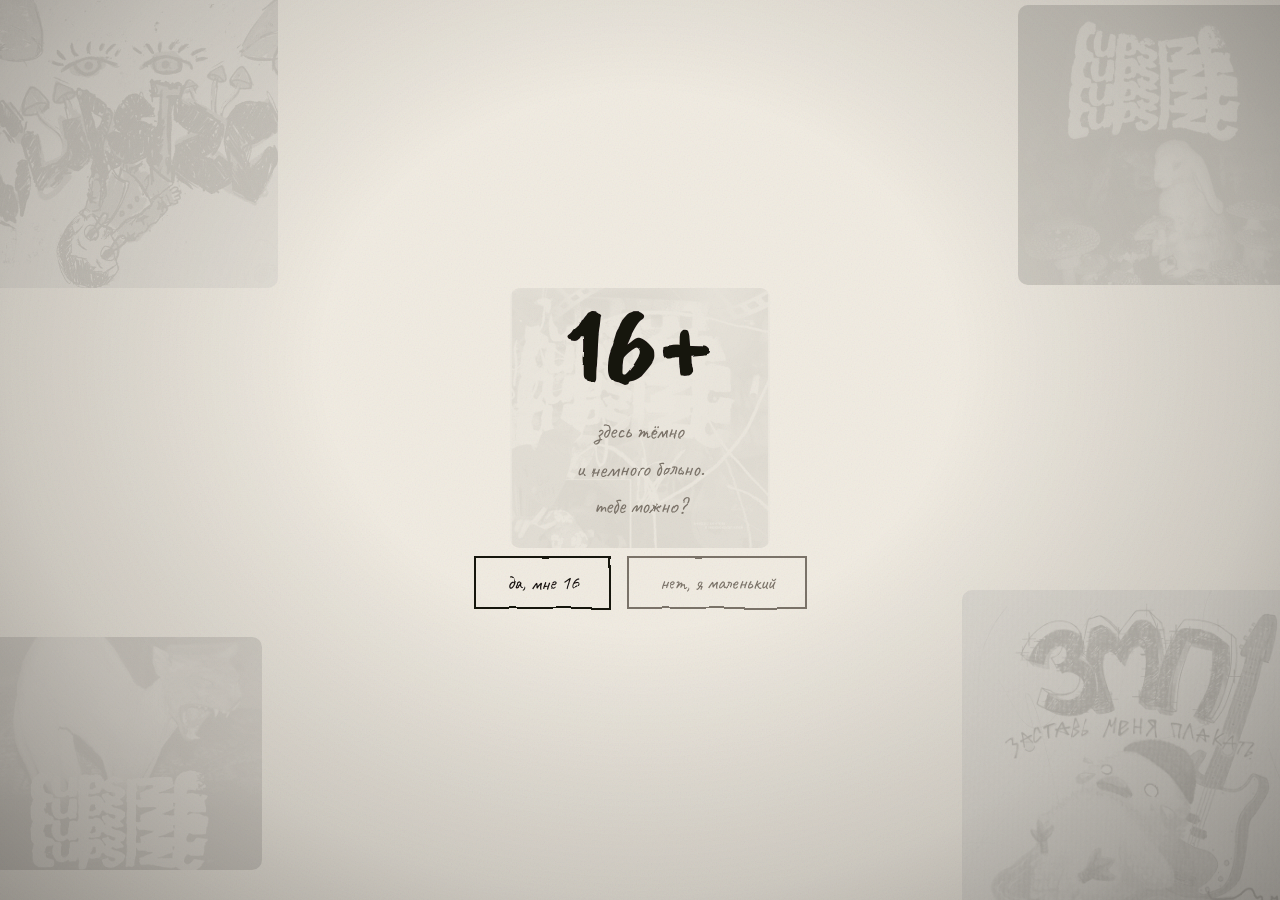
==== commit 7e10f666: "port ZMP2 design: floating bg images, tracklist underline, improved animations - Add 5 bg decoration" ====
--- a/index.html
+++ b/index.html
@@ -6,7 +6,7 @@
 <title>Cupsize — заставь меня плакать</title>
 <link rel="preconnect" href="https://fonts.googleapis.com">
 <link href="https://fonts.googleapis.com/css2?family=Caveat:wght@400;500;700&family=Caveat+Brush&display=swap" rel="stylesheet">
-<link rel="stylesheet" href="style.css?v=13">
+<link rel="stylesheet" href="style.css?v=15">
 <script src="https://cdnjs.cloudflare.com/ajax/libs/howler/2.2.4/howler.min.js"></script>
 </head>
 <body>
@@ -32,6 +32,39 @@
   </defs>
 </svg>
 
+<!-- ФОНОВЫЕ ФОТО -->
+<div class="bg-wrap bg-anim-float"
+     style="width:340px; bottom:-30px; right:-22px; --rot:-6deg;"
+     onclick="openLightbox('images/bg-chick.jpg')">
+  <img src="images/bg-chick.jpg" style="width:100%; opacity:0.22;" alt="">
+</div>
+<div class="bg-wrap bg-anim-sway"
+     style="width:300px; top:-12px; left:-22px; --rot:5deg;"
+     onclick="openLightbox('images/bg-mushroom.jpg')">
+  <img src="images/bg-mushroom.jpg" style="width:100%; opacity:0.18;" alt="">
+</div>
+<div class="bg-wrap bg-anim-drift"
+     style="width:280px; top:5px; right:-18px; --rot:-3deg;"
+     onclick="openLightbox('images/bg-rabbits.jpg')">
+  <img src="images/bg-rabbits.jpg" style="width:100%; opacity:0.15;" alt="">
+</div>
+<div class="bg-wrap bg-anim-float-r"
+     style="width:290px; bottom:30px; left:-28px; --rot:4deg;"
+     onclick="openLightbox('images/bg-cat.jpg')">
+  <img src="images/bg-cat.jpg" style="width:100%; opacity:0.13;" alt="">
+</div>
+<div class="bg-wrap bg-anim-pulse"
+     style="width:260px; top:32%; left:50%; margin-left:-130px; --rot:-5deg;"
+     onclick="openLightbox('images/bg-collage.jpg')">
+  <img src="images/bg-collage.jpg" style="width:100%; opacity:0.09;" alt="">
+</div>
+
+<!-- ЛАЙТБОКС -->
+<div class="lightbox" id="lightbox" onclick="closeLightbox()">
+  <span class="lightbox-close" onclick="closeLightbox()">✕</span>
+  <img id="lightboxImg" src="" alt="">
+</div>
+
 <!-- ═══════════════════════════════
      СТРАНИЦА 0 — age gate
 ═══════════════════════════════ -->
@@ -130,7 +163,7 @@
       <div class="p-view-toggle visible" id="pViewToggle">
         <button class="p-view-btn active" id="btnAnim">≈ аним</button>
         <button class="p-view-btn" id="btnVideo">▶ клип</button>
-        <button class="p-view-btn" id="btnLyrics">✎ текст</button>
+        <button class="p-view-btn" id="btnLyrics">♩ кар.</button>
       </div>
       <div class="p-stage" id="pStage">
         <canvas id="animCanvas"></canvas>
@@ -200,6 +233,6 @@
 
 <script src="lyrics.js?v=2"></script>
 <script src="karaoke.js?v=2"></script>
-<script src="main.js?v=13"></script>
+<script src="main.js?v=15"></script>
 </body>
 </html>
--- a/style.css
+++ b/style.css
@@ -4,8 +4,8 @@
 *, *::before, *::after { box-sizing: border-box; margin: 0; padding: 0; }
 
 :root {
-  --bg:   #cec8bc;
-  --bg2:  #bdb5a6;
+  --bg:   #f0ebe1;
+  --bg2:  #e4ddd0;
   --ink:  #16120e;
   --dim:  #7a7268;
   --red:  #b8220e;
@@ -26,14 +26,14 @@
     url("data:image/svg+xml,%3Csvg xmlns='http://www.w3.org/2000/svg' width='200' height='200'%3E%3Cfilter id='g'%3E%3CfeTurbulence type='fractalNoise' baseFrequency='0.72' numOctaves='4' stitchTiles='stitch'/%3E%3C/filter%3E%3Crect width='200' height='200' filter='url(%23g)' opacity='0.09'/%3E%3C/svg%3E");
 }
 
-/* Тёмная виньетка по краям — атмосфера TWoM */
+/* Мягкая виньетка по краям */
 body::before {
   content: '';
   position: fixed; inset: 0;
   background: radial-gradient(ellipse at 50% 40%,
-    transparent 28%,
-    rgba(6,4,2,0.38) 65%,
-    rgba(4,2,0,0.72) 100%);
+    transparent 35%,
+    rgba(6,4,2,0.15) 70%,
+    rgba(4,2,0,0.38) 100%);
   pointer-events: none;
   z-index: 9998;
 }
@@ -241,26 +241,39 @@
   filter: contrast(1.06) url(#pencil);
 }
 
-/* Зоны треклиста */
+/* Зоны треклиста — подчёркивание */
 .track-zone {
   position: absolute;
   cursor: pointer;
-  border: 1.5px solid transparent;
-  transition: background 0.18s, border-color 0.18s;
-}
-.track-zone:hover {
-  background: rgba(190, 165, 120, 0.3);
-  border-color: rgba(110, 82, 42, 0.38);
-  filter: url(#pencil);
-}
-.track-zone.playing {
-  background: rgba(168, 132, 78, 0.38);
-  border-color: rgba(108, 80, 30, 0.52);
-  animation: zone-beat 1.4s ease-in-out infinite, shake 0.15s infinite alternate;
-}
-@keyframes zone-beat {
-  0%,100% { background: rgba(168,132,78,0.38); }
-  50%      { background: rgba(195,152,88,0.50); }
+}
+.track-zone::after {
+  content: '';
+  position: absolute;
+  left: 24%; right: 24%;
+  bottom: 7%;
+  height: 2px;
+  background: var(--ink);
+  border-radius: 2px;
+  transform: scaleX(0);
+  transform-origin: center;
+  opacity: 0;
+  transition: transform 0.22s cubic-bezier(0.2,0.8,0.3,1), opacity 0.22s ease;
+}
+.track-zone:hover::after {
+  transform: scaleX(1);
+  opacity: 0.52;
+}
+.track-zone.playing::after {
+  left: 20%; right: 20%;
+  height: 3px;
+  background: var(--red);
+  transform: scaleX(1);
+  opacity: 1;
+  animation: underline-breathe 1.5s ease-in-out infinite;
+}
+@keyframes underline-breathe {
+  0%,100% { opacity: 0.65; transform: scaleX(0.92); }
+  50%     { opacity: 1;    transform: scaleX(1); }
 }
 .zone-label {
   position: absolute;
@@ -303,6 +316,77 @@
 .ya-link-icon { font-size: 1.3em; }
 
 /* ═══════════════════════════════
+   ФОНОВЫЕ ДЕКОРАТИВНЫЕ ИЗОБРАЖЕНИЯ
+═══════════════════════════════ */
+.bg-wrap {
+  position: fixed;
+  pointer-events: auto;
+  user-select: none;
+  z-index: 0;
+  cursor: zoom-in;
+}
+.bg-wrap img {
+  display: block;
+  border-radius: 10px;
+  mix-blend-mode: multiply;
+  filter: grayscale(1) contrast(0.78) brightness(0.86);
+  transition: transform 0.45s cubic-bezier(0.2,0.8,0.3,1),
+              filter 0.45s ease,
+              opacity 0.45s ease,
+              box-shadow 0.45s ease;
+}
+.bg-wrap:hover img {
+  transform: scale(1.12);
+  filter: grayscale(0.25) contrast(0.92) brightness(1.04);
+  box-shadow: 0 8px 40px rgba(0,0,0,0.14);
+}
+@keyframes bg-float   { 0%,100%{transform:translateY(0) rotate(var(--rot))} 50%{transform:translateY(-18px) rotate(calc(var(--rot) + 1.1deg))} }
+@keyframes bg-float-r { 0%,100%{transform:translateY(0) rotate(var(--rot))} 50%{transform:translateY(16px)  rotate(calc(var(--rot) - 0.9deg))} }
+@keyframes bg-sway    { 0%,100%{transform:rotate(var(--rot))} 33%{transform:rotate(calc(var(--rot)+3deg)) translateX(6px)} 66%{transform:rotate(calc(var(--rot)-2deg)) translateX(-5px)} }
+@keyframes bg-drift   { 0%,100%{transform:translate(0,0) rotate(var(--rot))} 30%{transform:translate(-12px,-10px) rotate(calc(var(--rot)+1.5deg))} 70%{transform:translate(10px,8px) rotate(calc(var(--rot)-1deg))} }
+@keyframes bg-pulse   { 0%,100%{transform:scale(1) rotate(var(--rot))} 50%{transform:scale(1.05) rotate(var(--rot))} }
+.bg-anim-float   { animation: bg-float   13s ease-in-out infinite; }
+.bg-anim-float-r { animation: bg-float-r 16s ease-in-out infinite; }
+.bg-anim-sway    { animation: bg-sway    19s ease-in-out infinite; }
+.bg-anim-drift   { animation: bg-drift   21s ease-in-out infinite; }
+.bg-anim-pulse   { animation: bg-pulse   11s ease-in-out infinite; }
+
+/* ═══════════════════════════════
+   ЛАЙТБОКС
+═══════════════════════════════ */
+.lightbox {
+  display: none;
+  position: fixed; inset: 0;
+  z-index: 10000;
+  background: rgba(10,8,6,0.82);
+  backdrop-filter: blur(6px);
+  align-items: center;
+  justify-content: center;
+  cursor: zoom-out;
+  animation: lb-in 0.25s ease;
+}
+.lightbox.open { display: flex; }
+@keyframes lb-in { from{opacity:0} to{opacity:1} }
+.lightbox img {
+  max-width: min(90vw, 800px);
+  max-height: 90vh;
+  object-fit: contain;
+  border-radius: 8px;
+  box-shadow: 0 20px 80px rgba(0,0,0,0.55);
+  animation: lb-zoom 0.3s cubic-bezier(0.2,0.8,0.3,1);
+  pointer-events: none;
+}
+@keyframes lb-zoom { from{transform:scale(0.85);opacity:0} to{transform:scale(1);opacity:1} }
+.lightbox-close {
+  position: absolute; top: 20px; right: 24px;
+  font-family: var(--font); font-size: 36px;
+  color: white; cursor: pointer; opacity: 0.7;
+  line-height: 1; transition: opacity 0.2s;
+  pointer-events: auto;
+}
+.lightbox-close:hover { opacity: 1; }
+
+/* ═══════════════════════════════
    ПЛЕЕР ОВЕРЛЕЙ
 ═══════════════════════════════ */
 .player-overlay {
@@ -334,9 +418,11 @@
 /* Режим с текстом — раскладка в строку */
 .player-inner.has-lyrics {
   width: min(1080px, 96vw);
+  max-height: calc(100vh - 36px);
   flex-direction: row;
   align-items: stretch;
   gap: 14px;
+  overflow: hidden;
 }
 
 /* Левая колонка: контролы + анимация */
